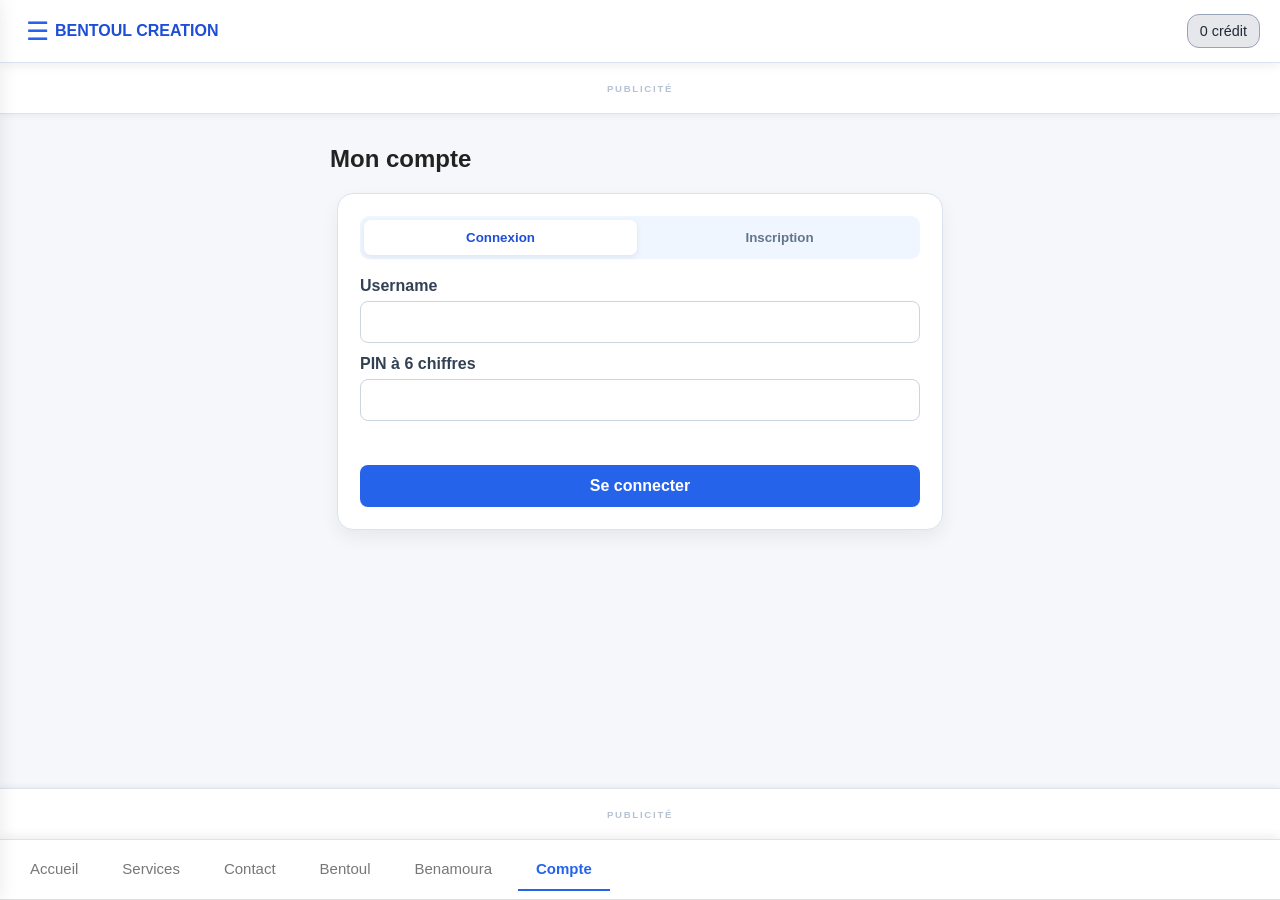
==== account/index.html @ eb186773 "nouveau nouveau" ====
<!DOCTYPE html>
<html lang="fr">
<head>
    <meta charset="UTF-8">
    <meta name="viewport" content="width=device-width, initial-scale=1.0">
    <title>Mon compte — BENTOUL CREATION</title>
    <meta name="description" content="Gérez votre compte BENTOUL CREATION : crédits, code de parrainage et connexion.">
    <meta property="og:type" content="website">
    <meta property="og:site_name" content="BENTOUL CREATION">
    <meta property="og:title" content="Mon compte — BENTOUL CREATION">
    <meta property="og:description" content="Gérez votre compte BENTOUL CREATION : crédits, code de parrainage et connexion.">
    <meta property="og:image" content="https://bentoulcreation.github.io/image/home.jpg">
    <meta property="og:image:width" content="1200">
    <meta property="og:image:height" content="630">
    <meta property="og:url" content="https://bentoulcreation.github.io/account/">
    <meta name="twitter:card" content="summary_large_image">
    <meta name="twitter:title" content="Mon compte — BENTOUL CREATION">
    <meta name="twitter:description" content="Gérez votre compte BENTOUL CREATION : crédits, code de parrainage et connexion.">
    <meta name="twitter:image" content="https://bentoulcreation.github.io/image/home.jpg">
    <link rel="canonical" href="https://bentoulcreation.github.io/account/">
    <script>
    // Les crawlers Facebook/WhatsApp ne lisent que les balises OG ci-dessus (pas de JS).
    location.replace("/#/account");
    </script>
    <style>
        body { margin:0; font-family:Arial,sans-serif; background:#0b1f6b; color:#fff; display:flex; align-items:center; justify-content:center; min-height:100vh; text-align:center; }
        .loader { padding:40px; }
        .loader h1 { font-size:1.6rem; margin:0 0 12px; }
        .loader p { opacity:.7; font-size:.95rem; }
    </style>
</head>
<body>
    <div class="loader">
        <h1>Mon compte</h1>
        <p>BENTOUL CREATION</p>
        <p>Chargement…</p>
    </div>
</body>
</html>
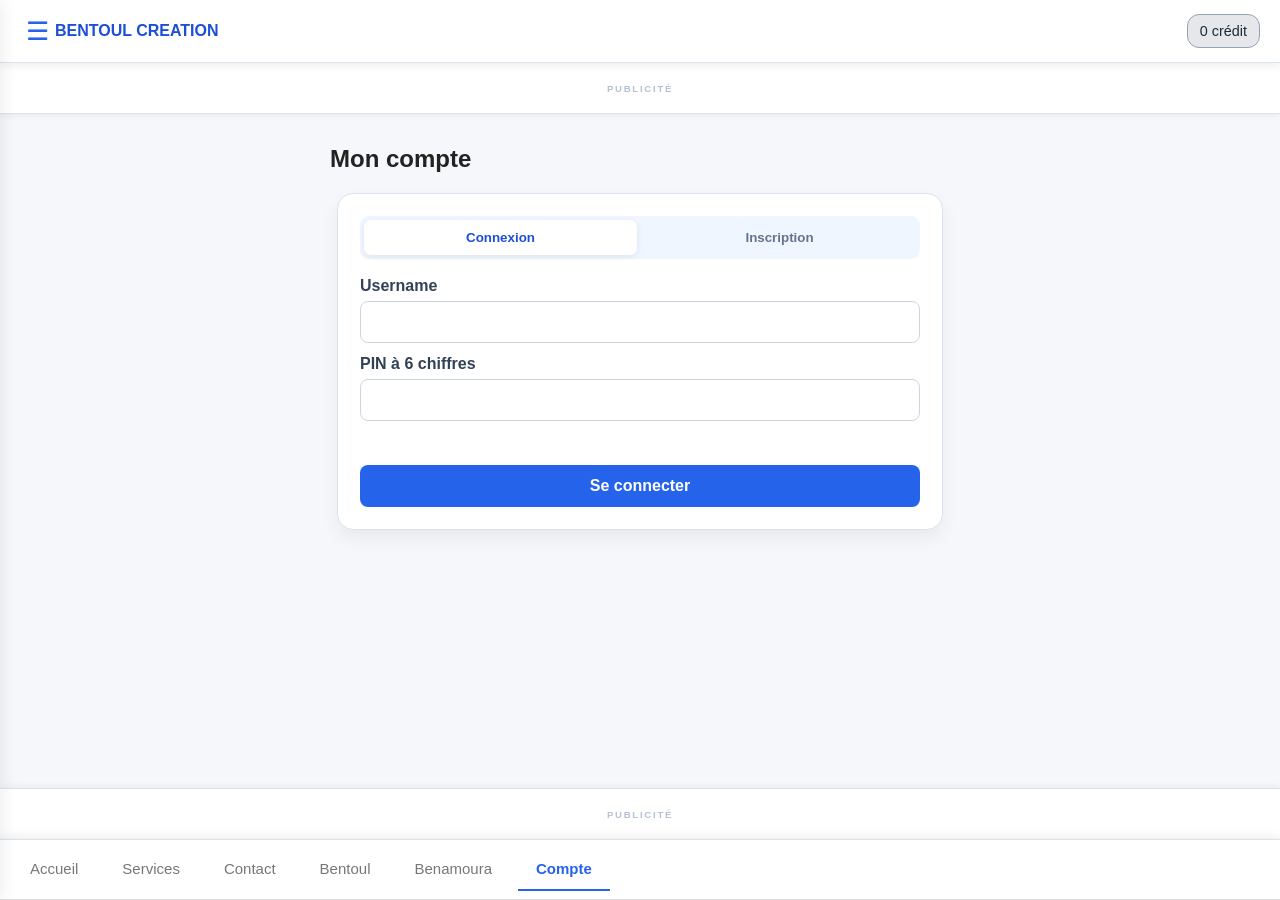
==== commit 429ffd48: "update 1 update 1" ====
--- a/account/index.html
+++ b/account/index.html
@@ -20,7 +20,7 @@
     <link rel="canonical" href="https://bentoulcreation.github.io/account/">
     <script>
     // Les crawlers Facebook/WhatsApp ne lisent que les balises OG ci-dessus (pas de JS).
-    location.replace("/#/account");
+    location.replace("/?r=" + Date.now() + "#/account");
     </script>
     <style>
         body { margin:0; font-family:Arial,sans-serif; background:#0b1f6b; color:#fff; display:flex; align-items:center; justify-content:center; min-height:100vh; text-align:center; }
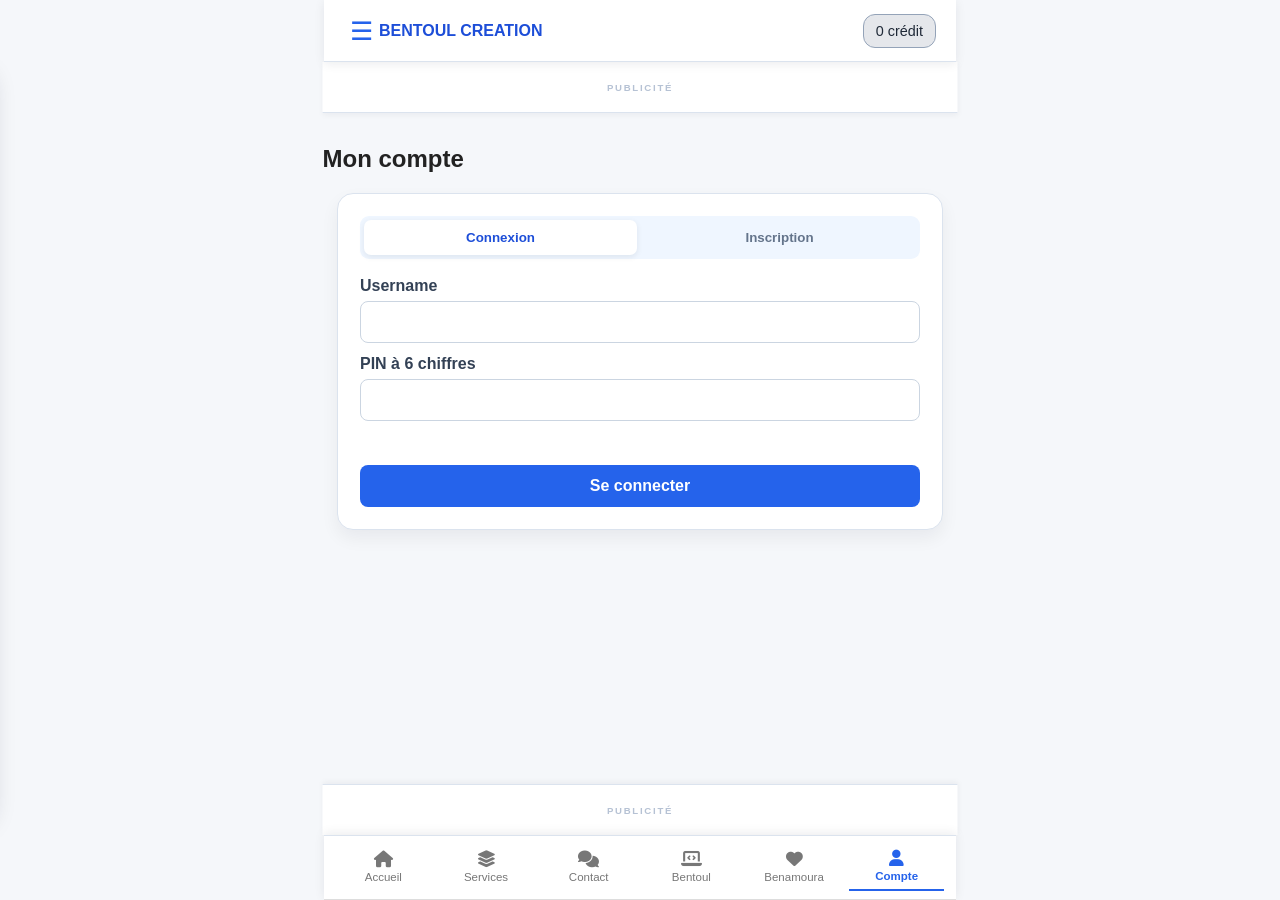
==== commit 72deed77: "v4 v4" ====
--- a/account/index.html
+++ b/account/index.html
@@ -27,13 +27,15 @@
         .loader { padding:40px; }
         .loader h1 { font-size:1.6rem; margin:0 0 12px; }
         .loader p { opacity:.7; font-size:.95rem; }
+        .bc-spinner { width:34px; height:34px; margin:22px auto 0; border:3px solid rgba(255,255,255,.3); border-top-color:#fff; border-radius:50%; animation:bc-spin .8s linear infinite; }
+        @keyframes bc-spin { to { transform:rotate(360deg); } }
     </style>
 </head>
 <body>
     <div class="loader">
         <h1>Mon compte</h1>
         <p>BENTOUL CREATION</p>
-        <p>Chargement…</p>
+        <div class="bc-spinner" role="status" aria-label="Chargement"></div>
     </div>
 </body>
 </html>
